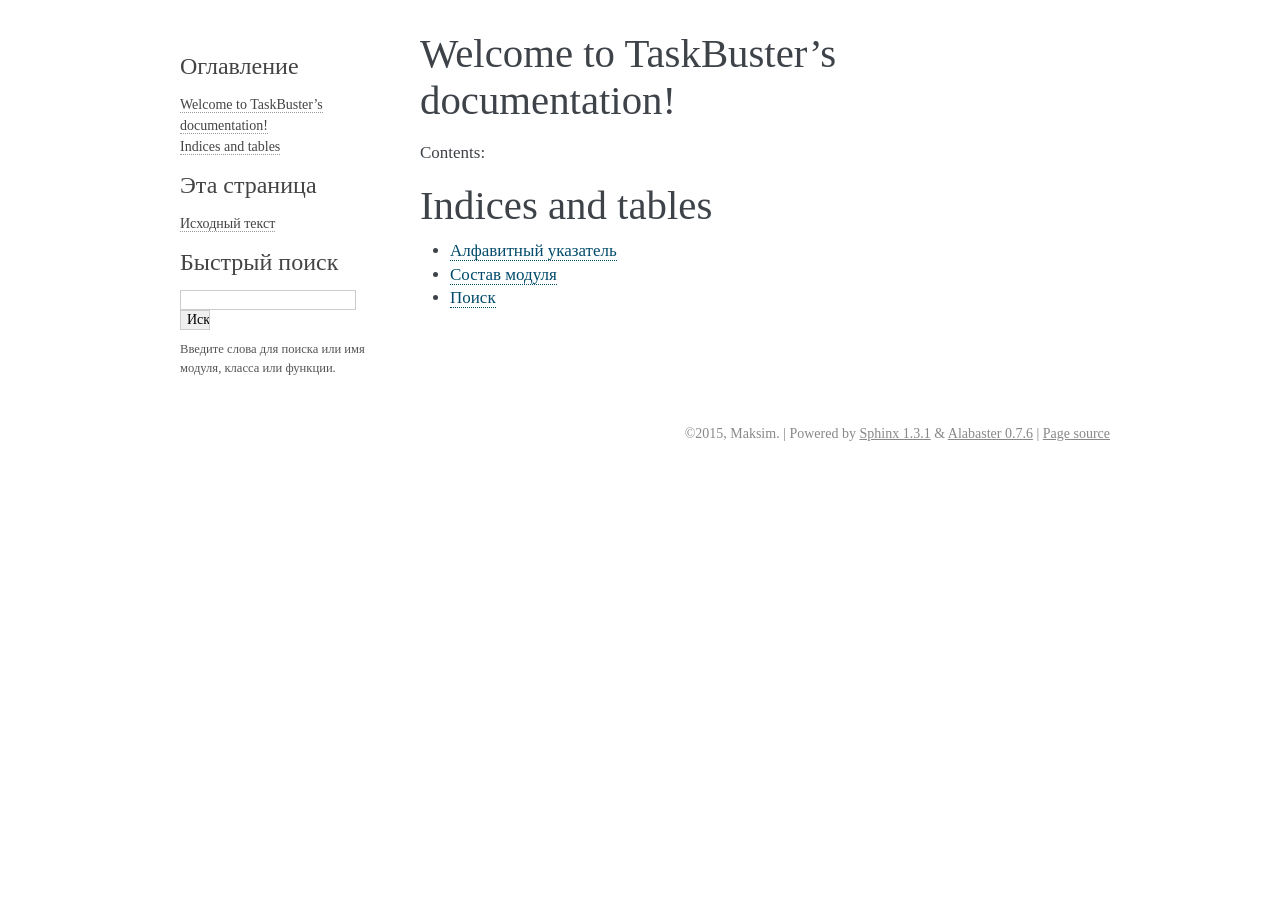
==== taskbuster/docs/_build/html/index.html @ 219ced73 "Sphinx installed and configured" ====
<!DOCTYPE html PUBLIC "-//W3C//DTD XHTML 1.0 Transitional//EN"
  "http://www.w3.org/TR/xhtml1/DTD/xhtml1-transitional.dtd">


<html xmlns="http://www.w3.org/1999/xhtml">
  <head>
    <meta http-equiv="Content-Type" content="text/html; charset=utf-8" />
    
    <title>Welcome to TaskBuster’s documentation! &mdash; Документация TaskBuster 0.1.0</title>
    
    <link rel="stylesheet" href="_static/alabaster.css" type="text/css" />
    <link rel="stylesheet" href="_static/pygments.css" type="text/css" />
    
    <script type="text/javascript">
      var DOCUMENTATION_OPTIONS = {
        URL_ROOT:    './',
        VERSION:     '0.1.0',
        COLLAPSE_INDEX: false,
        FILE_SUFFIX: '.html',
        HAS_SOURCE:  true
      };
    </script>
    <script type="text/javascript" src="_static/jquery.js"></script>
    <script type="text/javascript" src="_static/underscore.js"></script>
    <script type="text/javascript" src="_static/doctools.js"></script>
    <script type="text/javascript" src="_static/translations.js"></script>
    <link rel="top" title="Документация TaskBuster 0.1.0" href="#" />
   
  
  <meta name="viewport" content="width=device-width, initial-scale=0.9, maximum-scale=0.9">

  </head>
  <body role="document">  

    <div class="document">
      <div class="documentwrapper">
        <div class="bodywrapper">
          <div class="body" role="main">
            
  <div class="section" id="welcome-to-taskbuster-s-documentation">
<h1>Welcome to TaskBuster&#8217;s documentation!<a class="headerlink" href="#welcome-to-taskbuster-s-documentation" title="Ссылка на этот заголовок">¶</a></h1>
<p>Contents:</p>
<div class="toctree-wrapper compound">
<ul class="simple">
</ul>
</div>
</div>
<div class="section" id="indices-and-tables">
<h1>Indices and tables<a class="headerlink" href="#indices-and-tables" title="Ссылка на этот заголовок">¶</a></h1>
<ul class="simple">
<li><a class="reference internal" href="genindex.html"><span>Алфавитный указатель</span></a></li>
<li><a class="reference internal" href="py-modindex.html"><span>Состав модуля</span></a></li>
<li><a class="reference internal" href="search.html"><span>Поиск</span></a></li>
</ul>
</div>


          </div>
        </div>
      </div>
      <div class="sphinxsidebar" role="navigation" aria-label="main navigation">
        <div class="sphinxsidebarwrapper">
  <h3><a href="#">Оглавление</a></h3>
  <ul>
<li><a class="reference internal" href="#">Welcome to TaskBuster&#8217;s documentation!</a></li>
<li><a class="reference internal" href="#indices-and-tables">Indices and tables</a></li>
</ul>
<div class="relations">
<h3>Related Topics</h3>
<ul>
  <li><a href="#">Documentation overview</a><ul>
  </ul></li>
</ul>
</div>
  <div role="note" aria-label="source link">
    <h3>Эта страница</h3>
    <ul class="this-page-menu">
      <li><a href="_sources/index.txt"
            rel="nofollow">Исходный текст</a></li>
    </ul>
   </div>
<div id="searchbox" style="display: none" role="search">
  <h3>Быстрый поиск</h3>
    <form class="search" action="search.html" method="get">
      <input type="text" name="q" />
      <input type="submit" value="Искать" />
      <input type="hidden" name="check_keywords" value="yes" />
      <input type="hidden" name="area" value="default" />
    </form>
    <p class="searchtip" style="font-size: 90%">
    Введите слова для поиска или имя модуля, класса или функции.
    </p>
</div>
<script type="text/javascript">$('#searchbox').show(0);</script>
        </div>
      </div>
      <div class="clearer"></div>
    </div>
    <div class="footer">
      &copy;2015, Maksim.
      
      |
      Powered by <a href="http://sphinx-doc.org/">Sphinx 1.3.1</a>
      &amp; <a href="https://github.com/bitprophet/alabaster">Alabaster 0.7.6</a>
      
      |
      <a href="_sources/index.txt"
          rel="nofollow">Page source</a>
    </div>

    

    
  </body>
</html>
---- taskbuster/docs/_build/html/_static/alabaster.css ----
@import url("basic.css");

/* -- page layout ----------------------------------------------------------- */

body {
    font-family: 'goudy old style', 'minion pro', 'bell mt', Georgia, 'Hiragino Mincho Pro', serif;
    font-size: 17px;
    background-color: white;
    color: #000;
    margin: 0;
    padding: 0;
}

div.document {
    width: 940px;
    margin: 30px auto 0 auto;
}

div.documentwrapper {
    float: left;
    width: 100%;
}

div.bodywrapper {
    margin: 0 0 0 220px;
}

div.sphinxsidebar {
    width: 220px;
}

hr {
    border: 1px solid #B1B4B6;
}

div.body {
    background-color: #ffffff;
    color: #3E4349;
    padding: 0 30px 0 30px;
}

div.footer {
    width: 940px;
    margin: 20px auto 30px auto;
    font-size: 14px;
    color: #888;
    text-align: right;
}

div.footer a {
    color: #888;
}


div.relations {
    display: none;
}


div.sphinxsidebar a {
    color: #444;
    text-decoration: none;
    border-bottom: 1px dotted #999;
}

div.sphinxsidebar a:hover {
    border-bottom: 1px solid #999;
}

div.sphinxsidebar {
    font-size: 14px;
    line-height: 1.5;
}

div.sphinxsidebarwrapper {
    padding: 18px 10px;
}

div.sphinxsidebarwrapper p.logo {
    padding: 0;
    margin: -10px 0 0 0px;
    text-align: center;
}

div.sphinxsidebarwrapper h1.logo {
    margin-top: -10px;
    text-align: center;
    margin-bottom: 5px;
    text-align: left;
}

div.sphinxsidebarwrapper h1.logo-name {
    margin-top: 0px;
}

div.sphinxsidebarwrapper p.blurb {
    margin-top: 0;
    font-style: normal;
}

div.sphinxsidebar h3,
div.sphinxsidebar h4 {
    font-family: 'Garamond', 'Georgia', serif;
    color: #444;
    font-size: 24px;
    font-weight: normal;
    margin: 0 0 5px 0;
    padding: 0;
}

div.sphinxsidebar h4 {
    font-size: 20px;
}

div.sphinxsidebar h3 a {
    color: #444;
}

div.sphinxsidebar p.logo a,
div.sphinxsidebar h3 a,
div.sphinxsidebar p.logo a:hover,
div.sphinxsidebar h3 a:hover {
    border: none;
}

div.sphinxsidebar p {
    color: #555;
    margin: 10px 0;
}

div.sphinxsidebar ul {
    margin: 10px 0;
    padding: 0;
    color: #000;
}

div.sphinxsidebar ul li.toctree-l1 > a {
    font-size: 120%;
}

div.sphinxsidebar ul li.toctree-l2 > a {
    font-size: 110%;
}

div.sphinxsidebar input {
    border: 1px solid #CCC;
    font-family: 'goudy old style', 'minion pro', 'bell mt', Georgia, 'Hiragino Mincho Pro', serif;
    font-size: 1em;
}

div.sphinxsidebar hr {
    border: none;
    height: 1px;
    color: #999;
    background: #999;

    text-align: left;
    margin-left: 0;
    width: 50%;
}

/* -- body styles ----------------------------------------------------------- */

a {
    color: #004B6B;
    text-decoration: underline;
}

a:hover {
    color: #6D4100;
    text-decoration: underline;
}

div.body h1,
div.body h2,
div.body h3,
div.body h4,
div.body h5,
div.body h6 {
    font-family: 'Garamond', 'Georgia', serif;
    font-weight: normal;
    margin: 30px 0px 10px 0px;
    padding: 0;
}

div.body h1 { margin-top: 0; padding-top: 0; font-size: 240%; }
div.body h2 { font-size: 180%; }
div.body h3 { font-size: 150%; }
div.body h4 { font-size: 130%; }
div.body h5 { font-size: 100%; }
div.body h6 { font-size: 100%; }

a.headerlink {
    color: #DDD;
    padding: 0 4px;
    text-decoration: none;
}

a.headerlink:hover {
    color: #444;
    background: #EAEAEA;
}

div.body p, div.body dd, div.body li {
    line-height: 1.4em;
}

div.admonition {
    margin: 20px 0px;
    padding: 10px 30px;
    background-color: #FCC;
    border: 1px solid #FAA;
}

div.admonition tt.xref, div.admonition a tt {
    border-bottom: 1px solid #fafafa;
}

dd div.admonition {
    margin-left: -60px;
    padding-left: 60px;
}

div.admonition p.admonition-title {
    font-family: 'Garamond', 'Georgia', serif;
    font-weight: normal;
    font-size: 24px;
    margin: 0 0 10px 0;
    padding: 0;
    line-height: 1;
}

div.admonition p.last {
    margin-bottom: 0;
}

div.highlight {
    background-color: white;
}

dt:target, .highlight {
    background: #FAF3E8;
}

div.note {
    background-color: #EEE;
    border: 1px solid #CCC;
}

div.seealso {
    background-color: #EEE;
    border: 1px solid #CCC;
}

div.topic {
    background-color: #eee;
}

p.admonition-title {
    display: inline;
}

p.admonition-title:after {
    content: ":";
}

pre, tt, code {
    font-family: 'Consolas', 'Menlo', 'Deja Vu Sans Mono', 'Bitstream Vera Sans Mono', monospace;
    font-size: 0.9em;
}

.hll {
    background-color: #FFC;
    margin: 0 -12px;
    padding: 0 12px;
    display: block;
}

img.screenshot {
}

tt.descname, tt.descclassname, code.descname, code.descclassname {
    font-size: 0.95em;
}

tt.descname, code.descname {
    padding-right: 0.08em;
}

img.screenshot {
    -moz-box-shadow: 2px 2px 4px #eee;
    -webkit-box-shadow: 2px 2px 4px #eee;
    box-shadow: 2px 2px 4px #eee;
}

table.docutils {
    border: 1px solid #888;
    -moz-box-shadow: 2px 2px 4px #eee;
    -webkit-box-shadow: 2px 2px 4px #eee;
    box-shadow: 2px 2px 4px #eee;
}

table.docutils td, table.docutils th {
    border: 1px solid #888;
    padding: 0.25em 0.7em;
}

table.field-list, table.footnote {
    border: none;
    -moz-box-shadow: none;
    -webkit-box-shadow: none;
    box-shadow: none;
}

table.footnote {
    margin: 15px 0;
    width: 100%;
    border: 1px solid #EEE;
    background: #FDFDFD;
    font-size: 0.9em;
}

table.footnote + table.footnote {
    margin-top: -15px;
    border-top: none;
}

table.field-list th {
    padding: 0 0.8em 0 0;
}

table.field-list td {
    padding: 0;
}

table.footnote td.label {
    width: 0px;
    padding: 0.3em 0 0.3em 0.5em;
}

table.footnote td {
    padding: 0.3em 0.5em;
}

dl {
    margin: 0;
    padding: 0;
}

dl dd {
    margin-left: 30px;
}

blockquote {
    margin: 0 0 0 30px;
    padding: 0;
}

ul, ol {
    margin: 10px 0 10px 30px;
    padding: 0;
}

pre {
    background: #EEE;
    padding: 7px 30px;
    margin: 15px 0px;
    line-height: 1.3em;
}

dl pre, blockquote pre, li pre {
    margin-left: 0;
    padding-left: 30px;
}

dl dl pre {
    margin-left: -90px;
    padding-left: 90px;
}

tt, code {
    background-color: #ecf0f3;
    color: #222;
    /* padding: 1px 2px; */
}

tt.xref, code.xref, a tt {
    background-color: #FBFBFB;
    border-bottom: 1px solid white;
}

a.reference {
    text-decoration: none;
    border-bottom: 1px dotted #004B6B;
}

a.reference:hover {
    border-bottom: 1px solid #6D4100;
}

a.footnote-reference {
    text-decoration: none;
    font-size: 0.7em;
    vertical-align: top;
    border-bottom: 1px dotted #004B6B;
}

a.footnote-reference:hover {
    border-bottom: 1px solid #6D4100;
}

a:hover tt, a:hover code {
    background: #EEE;
}


@media screen and (max-width: 870px) {

    div.sphinxsidebar {
    	display: none;
    }

    div.document {
       width: 100%;

    }

    div.documentwrapper {
    	margin-left: 0;
    	margin-top: 0;
    	margin-right: 0;
    	margin-bottom: 0;
    }

    div.bodywrapper {
    	margin-top: 0;
    	margin-right: 0;
    	margin-bottom: 0;
    	margin-left: 0;
    }

    ul {
    	margin-left: 0;
    }

    .document {
    	width: auto;
    }

    .footer {
    	width: auto;
    }

    .bodywrapper {
    	margin: 0;
    }

    .footer {
    	width: auto;
    }

    .github {
        display: none;
    }



}



@media screen and (max-width: 875px) {

    body {
        margin: 0;
        padding: 20px 30px;
    }

    div.documentwrapper {
        float: none;
        background: white;
    }

    div.sphinxsidebar {
        display: block;
        float: none;
        width: 102.5%;
        margin: 50px -30px -20px -30px;
        padding: 10px 20px;
        background: #333;
        color: #FFF;
    }

    div.sphinxsidebar h3, div.sphinxsidebar h4, div.sphinxsidebar p,
    div.sphinxsidebar h3 a {
        color: white;
    }

    div.sphinxsidebar a {
        color: #AAA;
    }

    div.sphinxsidebar p.logo {
        display: none;
    }

    div.document {
        width: 100%;
        margin: 0;
    }

    div.footer {
        display: none;
    }

    div.bodywrapper {
        margin: 0;
    }

    div.body {
        min-height: 0;
        padding: 0;
    }

    .rtd_doc_footer {
        display: none;
    }

    .document {
        width: auto;
    }

    .footer {
        width: auto;
    }

    .footer {
        width: auto;
    }

    .github {
        display: none;
    }
}


/* misc. */

.revsys-inline {
    display: none!important;
}

/* Make nested-list/multi-paragraph items look better in Releases changelog
 * pages. Without this, docutils' magical list fuckery causes inconsistent
 * formatting between different release sub-lists.
 */
div#changelog > div.section > ul > li > p:only-child {
    margin-bottom: 0;
}

/* Hide fugly table cell borders in ..bibliography:: directive output */
table.docutils.citation, table.docutils.citation td, table.docutils.citation th {
  border: none;
  /* Below needed in some edge cases; if not applied, bottom shadows appear */
  -moz-box-shadow: none;
  -webkit-box-shadow: none;
  box-shadow: none;
}
---- taskbuster/docs/_build/html/_static/pygments.css ----
.highlight .hll { background-color: #ffffcc }
.highlight  { background: #eeffcc; }
.highlight .c { color: #408090; font-style: italic } /* Comment */
.highlight .err { border: 1px solid #FF0000 } /* Error */
.highlight .k { color: #007020; font-weight: bold } /* Keyword */
.highlight .o { color: #666666 } /* Operator */
.highlight .cm { color: #408090; font-style: italic } /* Comment.Multiline */
.highlight .cp { color: #007020 } /* Comment.Preproc */
.highlight .c1 { color: #408090; font-style: italic } /* Comment.Single */
.highlight .cs { color: #408090; background-color: #fff0f0 } /* Comment.Special */
.highlight .gd { color: #A00000 } /* Generic.Deleted */
.highlight .ge { font-style: italic } /* Generic.Emph */
.highlight .gr { color: #FF0000 } /* Generic.Error */
.highlight .gh { color: #000080; font-weight: bold } /* Generic.Heading */
.highlight .gi { color: #00A000 } /* Generic.Inserted */
.highlight .go { color: #333333 } /* Generic.Output */
.highlight .gp { color: #c65d09; font-weight: bold } /* Generic.Prompt */
.highlight .gs { font-weight: bold } /* Generic.Strong */
.highlight .gu { color: #800080; font-weight: bold } /* Generic.Subheading */
.highlight .gt { color: #0044DD } /* Generic.Traceback */
.highlight .kc { color: #007020; font-weight: bold } /* Keyword.Constant */
.highlight .kd { color: #007020; font-weight: bold } /* Keyword.Declaration */
.highlight .kn { color: #007020; font-weight: bold } /* Keyword.Namespace */
.highlight .kp { color: #007020 } /* Keyword.Pseudo */
.highlight .kr { color: #007020; font-weight: bold } /* Keyword.Reserved */
.highlight .kt { color: #902000 } /* Keyword.Type */
.highlight .m { color: #208050 } /* Literal.Number */
.highlight .s { color: #4070a0 } /* Literal.String */
.highlight .na { color: #4070a0 } /* Name.Attribute */
.highlight .nb { color: #007020 } /* Name.Builtin */
.highlight .nc { color: #0e84b5; font-weight: bold } /* Name.Class */
.highlight .no { color: #60add5 } /* Name.Constant */
.highlight .nd { color: #555555; font-weight: bold } /* Name.Decorator */
.highlight .ni { color: #d55537; font-weight: bold } /* Name.Entity */
.highlight .ne { color: #007020 } /* Name.Exception */
.highlight .nf { color: #06287e } /* Name.Function */
.highlight .nl { color: #002070; font-weight: bold } /* Name.Label */
.highlight .nn { color: #0e84b5; font-weight: bold } /* Name.Namespace */
.highlight .nt { color: #062873; font-weight: bold } /* Name.Tag */
.highlight .nv { color: #bb60d5 } /* Name.Variable */
.highlight .ow { color: #007020; font-weight: bold } /* Operator.Word */
.highlight .w { color: #bbbbbb } /* Text.Whitespace */
.highlight .mb { color: #208050 } /* Literal.Number.Bin */
.highlight .mf { color: #208050 } /* Literal.Number.Float */
.highlight .mh { color: #208050 } /* Literal.Number.Hex */
.highlight .mi { color: #208050 } /* Literal.Number.Integer */
.highlight .mo { color: #208050 } /* Literal.Number.Oct */
.highlight .sb { color: #4070a0 } /* Literal.String.Backtick */
.highlight .sc { color: #4070a0 } /* Literal.String.Char */
.highlight .sd { color: #4070a0; font-style: italic } /* Literal.String.Doc */
.highlight .s2 { color: #4070a0 } /* Literal.String.Double */
.highlight .se { color: #4070a0; font-weight: bold } /* Literal.String.Escape */
.highlight .sh { color: #4070a0 } /* Literal.String.Heredoc */
.highlight .si { color: #70a0d0; font-style: italic } /* Literal.String.Interpol */
.highlight .sx { color: #c65d09 } /* Literal.String.Other */
.highlight .sr { color: #235388 } /* Literal.String.Regex */
.highlight .s1 { color: #4070a0 } /* Literal.String.Single */
.highlight .ss { color: #517918 } /* Literal.String.Symbol */
.highlight .bp { color: #007020 } /* Name.Builtin.Pseudo */
.highlight .vc { color: #bb60d5 } /* Name.Variable.Class */
.highlight .vg { color: #bb60d5 } /* Name.Variable.Global */
.highlight .vi { color: #bb60d5 } /* Name.Variable.Instance */
.highlight .il { color: #208050 } /* Literal.Number.Integer.Long */
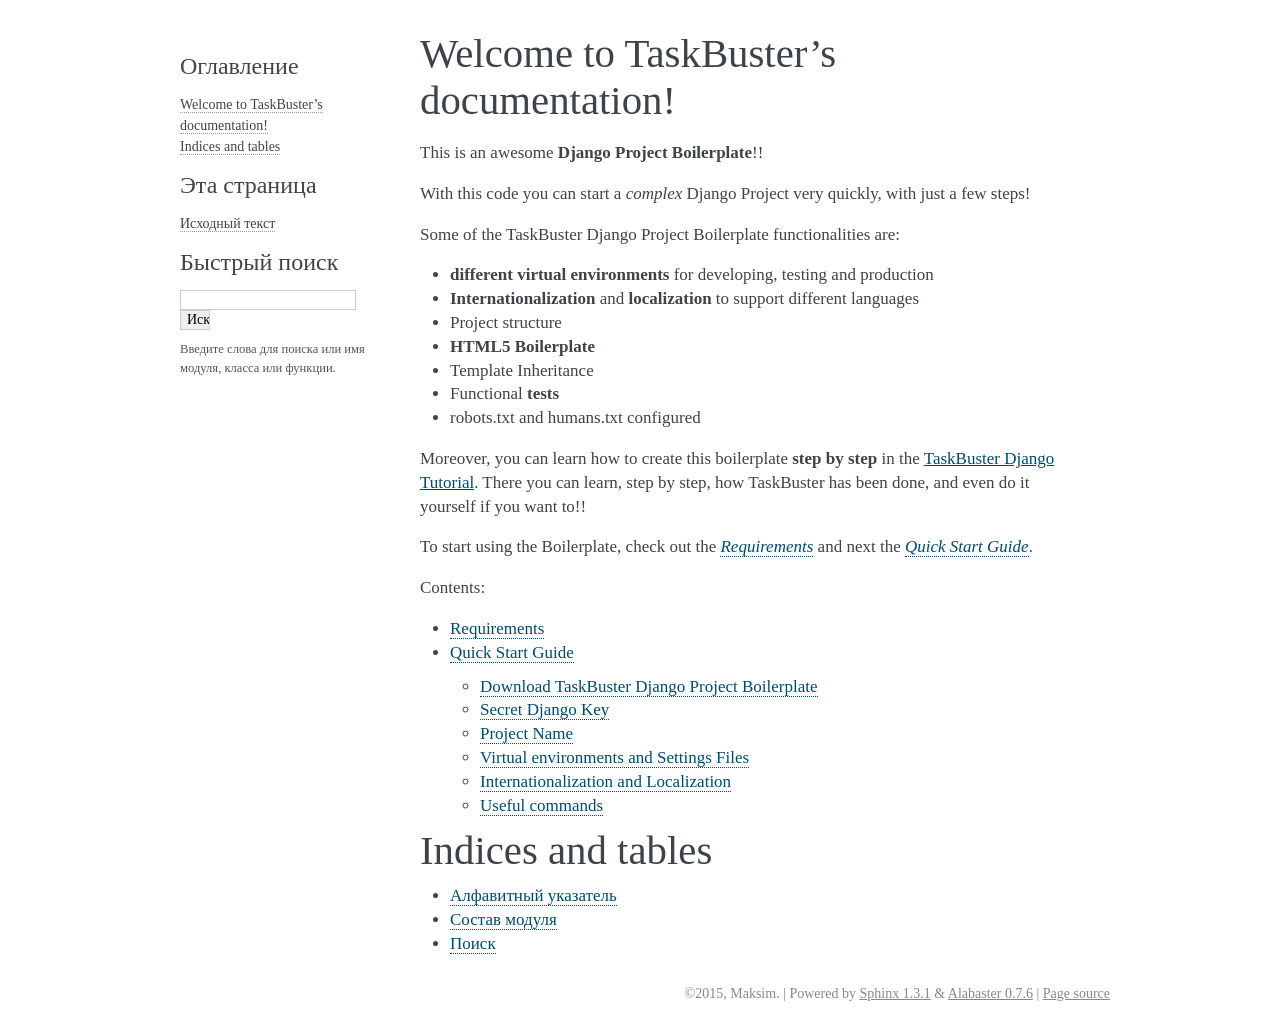
==== commit c3ef2160: "Adding docs" ====
--- a/taskbuster/docs/_build/html/index.html
+++ b/taskbuster/docs/_build/html/index.html
@@ -25,6 +25,7 @@
     <script type="text/javascript" src="_static/doctools.js"></script>
     <script type="text/javascript" src="_static/translations.js"></script>
     <link rel="top" title="Документация TaskBuster 0.1.0" href="#" />
+    <link rel="next" title="Requirements" href="requirements.html" />
    
   
   <meta name="viewport" content="width=device-width, initial-scale=0.9, maximum-scale=0.9">
@@ -39,9 +40,38 @@
             
   <div class="section" id="welcome-to-taskbuster-s-documentation">
 <h1>Welcome to TaskBuster&#8217;s documentation!<a class="headerlink" href="#welcome-to-taskbuster-s-documentation" title="Ссылка на этот заголовок">¶</a></h1>
+<p>This is an awesome <strong>Django Project Boilerplate</strong>!!</p>
+<p>With this code you can start a <em>complex</em> Django Project
+very quickly, with just a few steps!</p>
+<p>Some of the TaskBuster Django Project Boilerplate functionalities are:</p>
+<ul class="simple">
+<li><strong>different virtual environments</strong> for developing, testing and production</li>
+<li><strong>Internationalization</strong> and <strong>localization</strong> to support different languages</li>
+<li>Project structure</li>
+<li><strong>HTML5 Boilerplate</strong></li>
+<li>Template Inheritance</li>
+<li>Functional <strong>tests</strong></li>
+<li>robots.txt and humans.txt configured</li>
+</ul>
+<p>Moreover, you can learn how to create this boilerplate <strong>step by step</strong>
+in the <a href="http://marinamele.com/taskbuster-django-tutorial"
+target="_blank">TaskBuster Django Tutorial</a>. There you can learn, step by step, how
+TaskBuster has been done, and even do it yourself if you want to!!</p>
+<p>To start using the Boilerplate, check out the <a class="reference internal" href="requirements.html"><em>Requirements</em></a>
+and next the <a class="reference internal" href="quick_start.html"><em>Quick Start Guide</em></a>.</p>
 <p>Contents:</p>
 <div class="toctree-wrapper compound">
-<ul class="simple">
+<ul>
+<li class="toctree-l1"><a class="reference internal" href="requirements.html">Requirements</a></li>
+<li class="toctree-l1"><a class="reference internal" href="quick_start.html">Quick Start Guide</a><ul>
+<li class="toctree-l2"><a class="reference internal" href="quick_start.html#download-taskbuster-django-project-boilerplate">Download TaskBuster Django Project Boilerplate</a></li>
+<li class="toctree-l2"><a class="reference internal" href="quick_start.html#secret-django-key">Secret Django Key</a></li>
+<li class="toctree-l2"><a class="reference internal" href="quick_start.html#project-name">Project Name</a></li>
+<li class="toctree-l2"><a class="reference internal" href="quick_start.html#virtual-environments-and-settings-files">Virtual environments and Settings Files</a></li>
+<li class="toctree-l2"><a class="reference internal" href="quick_start.html#internationalization-and-localization">Internationalization and Localization</a></li>
+<li class="toctree-l2"><a class="reference internal" href="quick_start.html#useful-commands">Useful commands</a></li>
+</ul>
+</li>
 </ul>
 </div>
 </div>
@@ -69,6 +99,7 @@
 <h3>Related Topics</h3>
 <ul>
   <li><a href="#">Documentation overview</a><ul>
+      <li>Next: <a href="requirements.html" title="следующая глава">Requirements</a></li>
   </ul></li>
 </ul>
 </div>
